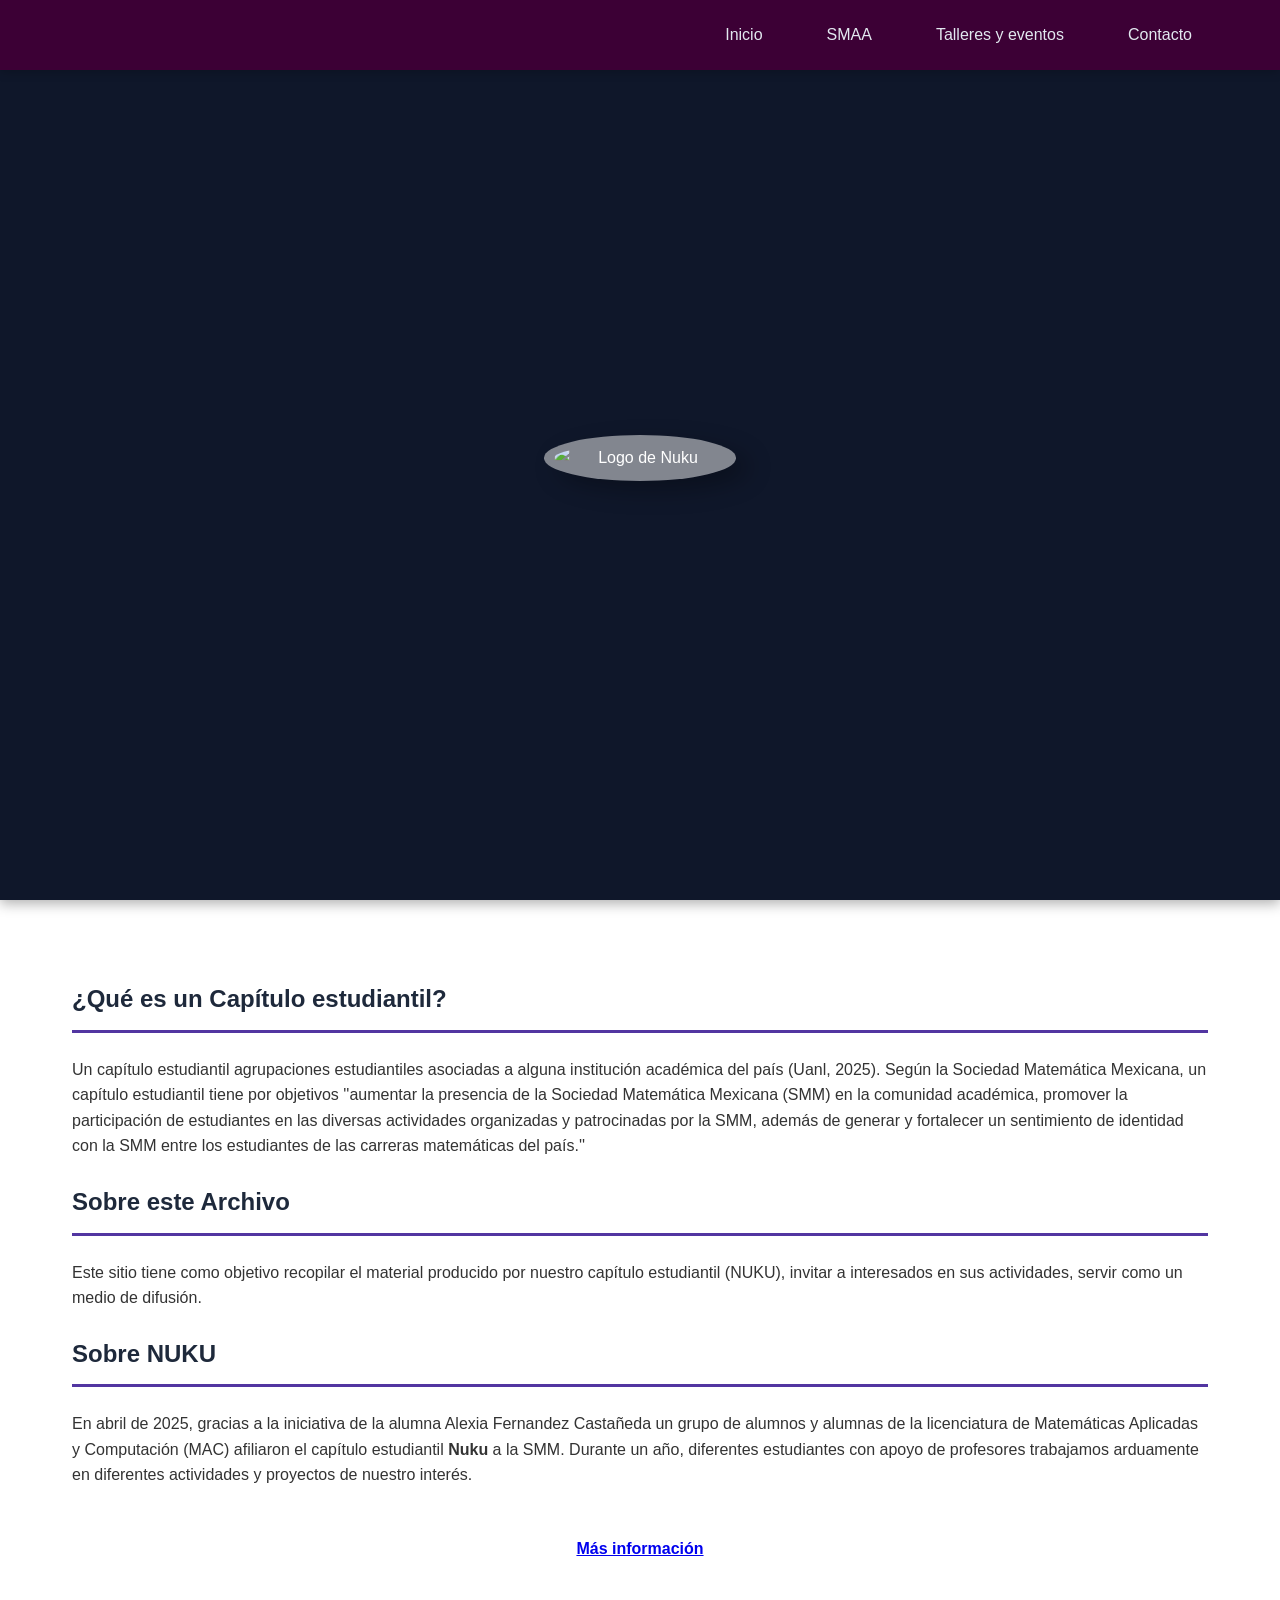
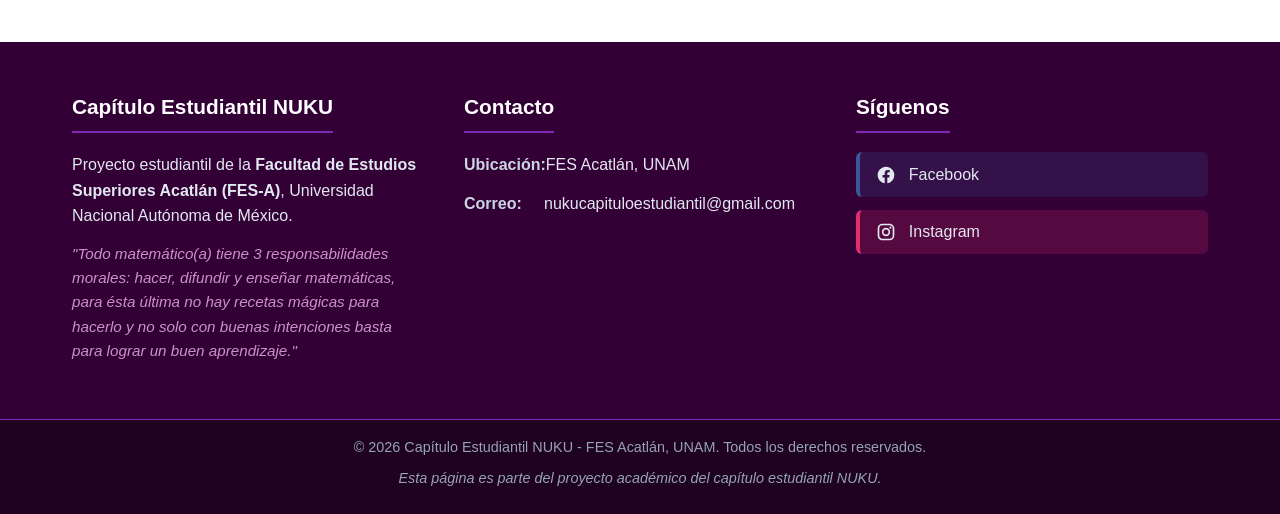
==== index.html @ 7e2d772e "refactor(scripts): separar navbar de la animación del index - Renombrar main.js a navbar.js (solo na" ====
<!DOCTYPE html>
<html lang="es">
<head>
    <meta charset="UTF-8">
    <meta name="viewport" content="width=device-width, initial-scale=1.0">
    <title>NUKU</title>
    <link rel="icon" href="assets/images/NUKUlogo.svg" type="image/svg+xml">
    <script src="https://cdnjs.cloudflare.com/ajax/libs/p5.js/1.11.9/p5.min.js"></script>
    <link rel="stylesheet" href="styles/main.css">
    <link rel="stylesheet" href="scripts/main.js">

</head>
<body>

    <!-- Navbar -->
    <nav class="navbar nukus-navbar">
        <div class="nav-container">
                <!-- <span>Capítulo NUKU</span> -->
                 <a href="#inicio" class="nav-logo">
                    <span class="nav-logo-text">NUKU</span>
                 </a>
            <ul class="nav-menu">
                <li><a href="#inicio">Inicio</a></li>
                <li><a href="pages/smaa.html">SMAA</a></li>
                <li><a href="pages/talleres.html">Talleres y eventos</a></li>
                <!-- <li><a href="pages/eventos.html">Eventos</a></li> -->
                <li><a href="#contacto">Contacto</a></li>
            </ul>
            <div class="nav-toggle" id="navToggle">
                <span></span>
                <span></span>
                <span></span>
            </div>
        </div>
    </nav>

    <!-- Header con el Juego de la Vida -->
    <header id="game-of-life-header">
        <div class="header-content">
            <!-- <h1>Capítulo Estudiantil NUKU</h1>
            <p>Explorando la belleza de los sistemas complejos y las matemáticas</p>
            <span class="header-badge">Simulación reinicia automáticamente al cargar la página</span> -->
            <div class="logo-image-container">
                <img src="assets/images/NUKUlogo.svg" alt="Logo de Nuku" class="logo-img">
            </div>
        </div>
    </header>

    <!-- Contenido principal de la página -->
    <main class="main-content" id="inicio">
        <section>
            <h2 class="section-title">¿Qué es un Capítulo estudiantil?</h2>
            <p>Un capítulo estudiantil agrupaciones estudiantiles asociadas a alguna institución académica del país (Uanl, 2025). Según la Sociedad Matemática Mexicana, un capítulo estudiantil tiene por objetivos ''aumentar la presencia de la Sociedad Matemática Mexicana (SMM) en la comunidad académica, promover la participación de estudiantes en las diversas actividades organizadas y patrocinadas por la SMM, además de generar y fortalecer un sentimiento de identidad con la SMM entre los estudiantes de las carreras matemáticas del país.''</p>
        </section>

        <section>
            <h2 class="section-title">Sobre este Archivo</h2>
            <p>Este sitio tiene como objetivo recopilar el material producido por nuestro capítulo estudiantil (NUKU), invitar a interesados en sus actividades, servir como un medio de difusión.</p>

            <h2 class="section-title">Sobre NUKU</h2>
            <p>En abril de 2025, gracias a la iniciativa de la alumna Alexia Fernandez Castañeda un  grupo de alumnos y alumnas de la licenciatura de Matemáticas Aplicadas y Computación (MAC) afiliaron el capítulo estudiantil <strong>Nuku</strong> a la SMM. Durante un año, diferentes estudiantes con apoyo de profesores trabajamos arduamente en diferentes actividades y proyectos de nuestro interés.</p>


            <div class="document-content" style="margin: 3rem; display:flex;justify-content: center;align-items: center;">
                <a href="https://drive.google.com/file/d/164dhzYgLFeNrxhUMZxVLrJtYrWUlS8YS/view?usp=sharing" target="_blank" rel="noopener noreferrer"><h4>Más información</h4></a>
            </div>
    </section>
    </main>

    <!-- Footer -->
<footer class="footer" id="contacto">
    <div class="footer-container">
        <!-- Sección de información institucional -->
        <div class="footer-section">
            <h3 class="footer-title">Capítulo Estudiantil NUKU</h3>
            <p>Proyecto estudiantil de la <strong>Facultad de Estudios Superiores Acatlán (FES-A)</strong>, Universidad Nacional Autónoma de México.</p>
            <p class="footer-motto">"Todo matemático(a) tiene 3 responsabilidades morales: hacer, difundir y enseñar matemáticas, para ésta última no hay recetas mágicas para hacerlo y no solo con buenas intenciones basta para lograr un buen aprendizaje."</p>
        </div>

        <!-- Sección de contacto -->
        <div class="footer-section">
            <h3 class="footer-title">Contacto</h3>
            <ul class="footer-list">
                <li><strong>Ubicación: </strong> FES Acatlán, UNAM</li>
                <li><strong>Correo: </strong> nukucapituloestudiantil@gmail.com</li>
                <!-- <li><strong>Horario:</strong> Actividades semanales</li> -->
            </ul>
        </div>

        <!-- Sección de redes sociales -->
        <div class="footer-section">
            <h3 class="footer-title">Síguenos</h3>
            <div class="social-links">
                <a href="https://www.facebook.com/groups/1540148930861110" target="_blank" class="social-link facebook">
                    <svg class="social-icon" viewBox="0 0 24 24" width="20" height="20">
                        <path fill="currentColor" d="M12 2.04C6.5 2.04 2 6.53 2 12.06C2 17.06 5.66 21.21 10.44 21.96V14.96H7.9V12.06H10.44V9.85C10.44 7.34 11.93 5.96 14.22 5.96C15.31 5.96 16.45 6.15 16.45 6.15V8.62H15.19C13.95 8.62 13.56 9.39 13.56 10.18V12.06H16.34L15.89 14.96H13.56V21.96A10 10 0 0 0 22 12.06C22 6.53 17.5 2.04 12 2.04Z"/>
                    </svg>
                    Facebook
                </a>
                
                
                <a href="https://www.instagram.com/nukucapituloestudiantil/" target="_blank" class="social-link instagram">
                    <svg class="social-icon" viewBox="0 0 24 24" width="20" height="20">
                        <path fill="currentColor" d="M7.8,2H16.2C19.4,2 22,4.6 22,7.8V16.2A5.8,5.8 0 0,1 16.2,22H7.8C4.6,22 2,19.4 2,16.2V7.8A5.8,5.8 0 0,1 7.8,2M7.6,4A3.6,3.6 0 0,0 4,7.6V16.4C4,18.39 5.61,20 7.6,20H16.4A3.6,3.6 0 0,0 20,16.4V7.6C20,5.61 18.39,4 16.4,4H7.6M17.25,5.5A1.25,1.25 0 0,1 18.5,6.75A1.25,1.25 0 0,1 17.25,8A1.25,1.25 0 0,1 16,6.75A1.25,1.25 0 0,1 17.25,5.5M12,7A5,5 0 0,1 17,12A5,5 0 0,1 12,17A5,5 0 0,1 7,12A5,5 0 0,1 12,7M12,9A3,3 0 0,0 9,12A3,3 0 0,0 12,15A3,3 0 0,0 15,12A3,3 0 0,0 12,9Z"/>
                    </svg>
                    Instagram
                </a>
                
                <!-- <a href="https://github.com" target="_blank" class="social-link github">
                    <svg class="social-icon" viewBox="0 0 24 24" width="20" height="20">
                        <path fill="currentColor" d="M12,2A10,10 0 0,0 2,12C2,16.42 4.87,20.17 8.84,21.5C9.34,21.58 9.5,21.27 9.5,21C9.5,20.77 9.5,20.14 9.5,19.31C6.73,19.91 6.14,17.97 6.14,17.97C5.68,16.81 5.03,16.5 5.03,16.5C4.12,15.88 5.1,15.9 5.1,15.9C6.1,15.97 6.63,16.93 6.63,16.93C7.5,18.45 8.97,18 9.54,17.76C9.63,17.11 9.89,16.67 10.17,16.42C7.95,16.17 5.62,15.31 5.62,11.5C5.62,10.39 6,9.5 6.65,8.79C6.55,8.54 6.2,7.5 6.75,6.15C6.75,6.15 7.59,5.88 9.5,7.17C10.29,6.95 11.15,6.84 12,6.84C12.85,6.84 13.71,6.95 14.5,7.17C16.41,5.88 17.25,6.15 17.25,6.15C17.8,7.5 17.45,8.54 17.35,8.79C18,9.5 18.38,10.39 18.38,11.5C18.38,15.32 16.04,16.16 13.81,16.41C14.17,16.72 14.5,17.33 14.5,18.26C14.5,19.6 14.5,20.68 14.5,21C14.5,21.27 14.66,21.59 15.17,21.5C19.14,20.16 22,16.42 22,12A10,10 0 0,0 12,2Z"/>
                    </svg>
                    GitHub
                </a> -->
                
                <!-- <a href="https://youtube.com" target="_blank" class="social-link youtube">
                    <svg class="social-icon" viewBox="0 0 24 24" width="20" height="20">
                        <path fill="currentColor" d="M10,15L15.19,12L10,9V15M21.56,7.17C21.69,7.64 21.78,8.27 21.84,9.07C21.91,9.87 21.94,10.56 21.94,11.16L22,12C22,14.19 21.84,15.8 21.56,16.83C21.31,17.73 20.73,18.31 19.83,18.56C19.36,18.69 18.5,18.78 17.18,18.84C15.88,18.91 14.69,18.94 13.59,18.94L12,19C7.81,19 5.2,18.84 4.17,18.56C3.27,18.31 2.69,17.73 2.44,16.83C2.31,16.36 2.22,15.73 2.16,14.93C2.09,14.13 2.06,13.44 2.06,12.84L2,12C2,9.81 2.16,8.2 2.44,7.17C2.69,6.27 3.27,5.69 4.17,5.44C4.64,5.31 5.5,5.22 6.82,5.16C8.12,5.09 9.31,5.06 10.41,5.06L12,5C16.19,5 18.8,5.16 19.83,5.44C20.73,5.69 21.31,6.27 21.56,7.17Z"/>
                    </svg>
                    YouTube
                </a> -->
            </div>
        </div>

        <!-- Sección de enlaces rápidos -->
        <!-- <div class="footer-section">
            <h3 class="footer-title">Enlaces rápidos</h3>
            <ul class="footer-list">
                <li><a href="#inicio">Inicio</a></li>
                <li><a href="smaa.html">SMAA</a></li>
                <li><a href="talleres.html">Talleres</a></li>
                <li><a href="#eventos">Eventos</a></li>
                <li><a href="contacto.html">Contacto</a></li>
            </ul>
        </div> -->

    </div>

    <!-- Línea de copyright -->
    <div class="footer-bottom">
        <div class="footer-bottom-container">
            <p>&copy; 2026 Capítulo Estudiantil NUKU - FES Acatlán, UNAM. Todos los derechos reservados.</p>
            <p class="footer-disclaimer">Esta página es parte del proyecto académico del capítulo estudiantil NUKU.</p>
        </div>
    </div>
</footer>

<script src="scripts/main.js"></script>
<script src="scripts/gamelife.js"></script>
</body>
</html>
---- styles/main.css ----
* {
    margin: 0;
    padding: 0;
    box-sizing: border-box;
}

body {
    font-family: 'Segoe UI', Tahoma, Geneva, Verdana, sans-serif;
    color: #333;
    line-height: 1.6;
}

        /* Contenedor del header con el canvas */
#game-of-life-header {
    width: 100%;
    height: 100vh;
    position: relative;
    background: #0f172a;
    overflow: hidden;
    box-shadow: 0 4px 12px rgba(0, 0, 0, 0.3);
}

/* Canvas se posiciona detrás del contenido */
#game-of-life-header canvas {
    position: absolute;
    top: 0;
    left: 0;
    z-index: 1;
    display: block;
}

.header-content {
    position: relative;
    z-index: 2;
    max-width: 1200px;
    margin: 0 auto;
    padding: 2rem;
    height: 100%;
    display: flex;
    flex-direction: column;
    justify-content: center;
    color: white;
    text-align: center;
    padding-top: 80px; /* Añade espacio para el navbar */
}

.header-content h1 {
    font-size: 3.5rem;
    margin-bottom: 1rem;
    text-shadow: 2px 2px 8px rgba(0, 0, 0, 0.7);
    color: #ffffff;
}

.header-content p {
    font-size: 1.4rem;
    max-width: 700px;
    margin: 0 auto 2rem;
    color: #e2e8f0;
    text-shadow: 1px 1px 4px rgba(0, 0, 0, 0.5);
}

.header-badge {
    display: inline-block;
    background: rgba(147, 51, 234, 0.85);
    color: white;
    padding: 0.5rem 1.5rem;
    border-radius: 50px;
    font-weight: bold;
    font-size: 1.1rem;
    margin-top: 1rem;
    align-self: center;
}

/* Contenido principal de la página */
.main-content {
    max-width: 1200px;
    margin: 5rem auto;
    padding: 0 2rem;
}

.section-title {
    color: #1e293b;
    border-bottom: 3px solid #5235a1;
    padding-bottom: 0.7rem;
    margin: 1.5rem 0;
}


        /* Estilos para el Navbar */
.navbar.nukus-navbar{
    display: block;
    position: fixed !important;
    top: 0 !important;
    left: 0 !important;
    width: 100% !important;
    background-color: #3c0035;
    backdrop-filter: blur(10px);
    z-index: 1000;
    box-shadow: 0 2px 10px rgba(0, 0, 0, 0.2);
}

.nukus-navbar .nav-container {
    max-width: 1200px;
    margin: 0 auto;
    padding: 0 2rem;
    display: flex;
    justify-content: space-between;
    align-items: center;
    height: 70px;
}

.nukus-navbar .nav-logo {
    color: white;
    font-size: 1.5rem;
    font-weight: bold;
}

.nukus-navbar .nav-menu {
    display: flex;
    list-style: none;
    gap: 2rem;
}

.nukus-navbar .nav-menu a {
    color: #e2e8f0;
    text-decoration: none;
    font-weight: 500;
    padding: 0.5rem 1rem;
    border-radius: 4px;
    transition: all 0.3s ease;
}

.nav-menu a:hover {
    background-color: rgba(200, 144, 252, 0.521);
    color: #ffffff;
}

.nukus-navbar .nav-toggle {
    display: none;
    flex-direction: column;
    cursor: pointer;
    gap: 4px;
}

.nav-toggle span {
    width: 25px;
    height: 3px;
    background-color: white;
    border-radius: 2px;
    transition: 0.3s;
}


/* Estilos del Footer */
.footer {
    background-color: #330036;
    color: #e2e8f0;
    padding-top: 3rem;
    margin-top: 4rem;
    /* border-top: 3px solid #10b981; */
}

.footer-container {
    max-width: 1200px;
    margin: 0 auto;
    padding: 0 2rem;
    display: grid;
    grid-template-columns: repeat(auto-fit, minmax(250px, 1fr));
    gap: 2.5rem;
    margin-bottom: 2rem;
}

.footer-section {
    margin-bottom: 1.5rem;
}

.footer-title {
    color: #ffffff;
    font-size: 1.3rem;
    margin-bottom: 1.2rem;
    padding-bottom: 0.5rem;
    border-bottom: 2px solid #7d28bb;
    display: inline-block;
}

.footer-motto {
    font-style: italic;
    color: #cb90c9;
    margin-top: 0.8rem;
    font-size: 0.95rem;
}

.footer-list {
    list-style: none;
    padding: 0;
}

.footer-list li {
    margin-bottom: 0.8rem;
    display: flex;
    flex-wrap: wrap;
}

.footer-list li strong {
    min-width: 80px;
    color: #cbd5e1;
}

.footer-list a {
    color: #93c5fd;
    text-decoration: none;
    transition: color 0.3s;
    padding: 0.2rem 0;
    display: inline-block;
}

.footer-list a:hover {
    color: #60a5fa;
    text-decoration: underline;
}

/* Redes sociales */
.social-links {
    display: flex;
    flex-direction: column;
    gap: 0.8rem;
}

.social-link {
    display: flex;
    align-items: center;
    gap: 0.8rem;
    color: #e2e8f0;
    text-decoration: none;
    padding: 0.6rem 1rem;
    border-radius: 6px;
    transition: all 0.3s ease;
    font-weight: 500;
}

.social-link:hover {
    transform: translateX(5px);
    text-decoration: none;
}

.social-icon {
    transition: transform 0.3s ease;
}

.social-link:hover .social-icon {
    transform: scale(1.2);
}

/* Colores específicos para cada red social */
.facebook {
    background-color: rgba(59, 89, 152, 0.2);
    border-left: 4px solid #3b5998;
}

.facebook:hover {
    background-color: rgba(59, 89, 152, 0.3);
}

.twitter {
    background-color: rgba(29, 161, 242, 0.2);
    border-left: 4px solid #1da1f2;
}

.twitter:hover {
    background-color: rgba(29, 161, 242, 0.3);
}

.instagram {
    background-color: rgba(225, 48, 108, 0.2);
    border-left: 4px solid #e1306c;
}

.instagram:hover {
    background-color: rgba(225, 48, 108, 0.3);
}

.github {
    background-color: rgba(24, 23, 23, 0.2);
    border-left: 4px solid #181717;
}

.github:hover {
    background-color: rgba(24, 23, 23, 0.3);
}

.youtube {
    background-color: rgba(255, 0, 0, 0.2);
    border-left: 4px solid #ff0000;
}

.youtube:hover {
    background-color: rgba(255, 0, 0, 0.3);
}

/* Sección inferior del footer */
.footer-bottom {
    background-color: #1f0120;
    padding: 1rem 0;
    border-top: 1px solid #7d28bb;
}

.footer-bottom-container {
    max-width: 1200px;
    margin: 0 auto;
    padding: 0 2rem;
    text-align: center;
}

.footer-bottom p {
    color: #94a3b8;
    font-size: 0.9rem;
    margin-bottom: 0.5rem;
}

.footer-disclaimer {
    color: #64748b;
    font-size: 0.85rem;
    font-style: italic;
}

.logo-image-container {
    display: flex;
    justify-content: center;
    align-items: center;
    margin-bottom: 2rem;
}

.logo-img {
    width: 12rem;
    /* height: 150px; */
    border-radius: 50%;
    object-fit: contain;
    background-color: rgba(240, 240, 240, 0.514);
    padding: 10px;
    box-shadow: 13px 9px 25px rgba(0, 0, 0, 0.3);
    /* border: 4px solid rgba(255, 255, 255, 0.2); */
    animation: float 6s ease-in-out infinite;
}


/* Estilos para el logo en el navbar */
.nav-logo {
    display: flex;
    align-items: center;
    gap: 12px;
    text-decoration: none;
    color: white;
    font-weight: 600;
    font-size: 1.1rem;
    transition: opacity 0.3s;
}

.nav-logo:hover {
    opacity: 0.9;
}

.navbar-logo-img {
    height: 40px;
    border-radius: 50%;
    object-fit: contain;
    background-color: rgba(255, 255, 255, 0.582);
    padding: 1px;
    box-shadow: 0 2px 5px rgba(0, 0, 0, 0.2);
    border: 2px solid rgba(255, 255, 255, 0.2);
}

.nav-logo-text {
    display: none; /* Oculto en móviles por defecto */
}

        /* Imagen del cartel */
        .poster-container {
            padding: 30px;
            text-align: center;
            background: #f8fafc;
            border-bottom: 1px solid #e2e8f0;
        }
        
        .poster-image {
            max-width: 800px;
            width: 100%;
            height: auto;
            border-radius: 10px;
            box-shadow: 0 5px 15px rgba(0, 0, 0, 0.1);
            border: 1px solid #cbd5e1;
        }
        


/* ESTILOS PARA EVENTO Y TALLERES */


/* ========== ESTILOS COMPARTIDOS SMAA-EVENTOS-TALLERES ========== */

/* Headers de páginas */
.page-header, .smaa-header, .workshops-header {
    background: linear-gradient(135deg, #330036, #3c0035, #7d28bb);
    /* background-image: url(../assets/images/header-talleres.png); */
    background-size: cover;
    background-blend-mode: overlay; /* Mezcla el degradado con la imagen */
    color: white;
    padding: 100px 0 60px;
    text-align: center;
    margin-bottom: 50px;
}
.page-header::after, 
.smaa-header::after, 
.workshops-header::after {
    content: '';
    position: absolute;
    top: 0;
    left: 0;
    width: 100%;
    height: 100%;
    background: rgba(51, 0, 54, 0.3); /* Color de tu paleta con transparencia */
    z-index: 0;
    pointer-events: none;
}

.page-header h1, .smaa-header h1, .workshops-header h1 {
    font-size: 3rem;
    margin-bottom: 15px;
    text-shadow: 2px 2px 4px rgba(0,0,0,0.2);
}

.page-header p, .smaa-header p, .workshops-header p {
    font-size: 1.2rem;
    max-width: 700px;
    margin: 0 auto;
    opacity: 0.95;
}

/* Contenedor principal */
.smaa-container, .events-container, .workshops-container {
    max-width: 1200px;
    margin: 100px auto 50px;
    padding: 0 20px;
}

/* ========== ESTILOS ESPECÍFICOS SMAA ========== */

/* Tarjeta de invitación */
.invitation-card, .next-presentation {
    background: white;
    border-radius: 15px;
    box-shadow: 0 10px 30px rgba(0, 0, 0, 0.1);
    margin-bottom: 50px;
    overflow: hidden;
    border: 1px solid #e2e8f0;
}

.invitation-header, .next-header {
    background: linear-gradient(135deg, #330036, #7d28bb);
    color: white;
    padding: 30px;
    text-align: center;
}

.invitation-header h2, .next-header h2 {
    font-size: 2rem;
    margin-bottom: 10px;
}

/* Detalles de ponencia */
.presentation-details {
    padding: 30px;
}

.presentation-title {
    color: #330036;
    font-size: 1.8rem;
    margin-bottom: 15px;
    border-left: 4px solid #7d28bb;
    padding-left: 15px;
}

.presenter-info {
    text-align: center;
    margin-bottom: 25px;
}

.presenter-name {
    font-size: 1.5rem;
    color: #3c0035;
    font-weight: 600;
    margin-bottom: 5px;
}

.presenter-role {
    color: #64748b;
    font-style: italic;
}

.presentation-description {
    background: #f1f5f9;
    padding: 20px;
    border-radius: 8px;
    margin-bottom: 25px;
    border-left: 4px solid #7d28bb;
}

/* Tabla de información */
.info-table, .sessions-table {
    width: 100%;
    border-collapse: collapse;
    background: white;
    border-radius: 8px;
    overflow: hidden;
    box-shadow: 0 3px 10px rgba(0, 0, 0, 0.08);
}

.info-table th, .sessions-table th {
    background-color: #330036;
    color: white;
    padding: 15px;
    text-align: left;
    font-weight: 600;
}

.info-table td, .sessions-table td {
    padding: 15px;
    border-bottom: 1px solid #e2e8f0;
}

.info-table tr:nth-child(even), .sessions-table tr:nth-child(even) {
    background-color: #f8fafc;
}

/* Estados de sesiones */
.confirmed::before {
    content: "✨ ";
    color: gold;
}

.pending {
    color: #64748b;
    font-style: italic;
}

.pending::after {
    content: " (esperando confirmación)";
    font-size: 0.9em;
    color: #ef4444;
}

.vacation {
    background-color: #fffbeb !important;
    color: #b45309;
    font-weight: 600;
    text-align: center;
}

/* ========== ESTILOS PARA EVENTOS ========== */

/* Filtros */
.event-filters {
    display: flex;
    justify-content: center;
    gap: 15px;
    margin-bottom: 40px;
    flex-wrap: wrap;
}

.filter-btn {
    padding: 10px 25px;
    border: 2px solid #7d28bb;
    background: transparent;
    color: #7d28bb;
    border-radius: 50px;
    font-weight: 600;
    cursor: pointer;
    transition: all 0.3s;
}

.filter-btn:hover, .filter-btn.active {
    background: #7d28bb;
    color: white;
}

/* Grid de eventos */
.events-grid {
    display: grid;
    grid-template-columns: repeat(auto-fit, minmax(350px, 1fr));
    gap: 30px;
    margin-bottom: 60px;
}

.event-card {
    background: white;
    border-radius: 15px;
    overflow: hidden;
    box-shadow: 0 5px 15px rgba(0,0,0,0.08);
    transition: all 0.3s;
    border: 1px solid #e2e8f0;
}

.event-card:hover {
    transform: translateY(-5px);
    box-shadow: 0 15px 30px rgba(0,0,0,0.12);
}

.event-image {
    height: 200px;
    background: linear-gradient(135deg, #330036, #7d28bb);
    position: relative;
    display: flex;
    align-items: center;
    justify-content: center;
    color: white;
    font-size: 3rem;
}

.event-date-badge {
    position: absolute;
    top: 15px;
    right: 15px;
    background: #7d28bb;
    color: white;
    padding: 8px 15px;
    border-radius: 50px;
    font-weight: 600;
    font-size: 0.9rem;
}

.event-content {
    padding: 25px;
}

.event-category {
    display: inline-block;
    padding: 5px 12px;
    background: #f3e8ff;
    color: #7d28bb;
    border-radius: 50px;
    font-size: 0.8rem;
    font-weight: 600;
    margin-bottom: 15px;
}

.event-title {
    font-size: 1.5rem;
    color: #330036;
    margin-bottom: 15px;
}

.event-meta {
    display: flex;
    gap: 20px;
    margin-bottom: 15px;
    color: #64748b;
    font-size: 0.95rem;
}

.event-description {
    color: #475569;
    margin-bottom: 20px;
}

.event-footer {
    display: flex;
    justify-content: space-between;
    align-items: center;
    padding-top: 15px;
    border-top: 1px solid #e2e8f0;
}

.event-price {
    color: #7d28bb;
    font-weight: 700;
    font-size: 1.2rem;
}

.event-price.free {
    color: #10b981;
}

.event-link {
    background: #7d28bb;
    color: white;
    padding: 8px 20px;
    border-radius: 50px;
    text-decoration: none;
    font-weight: 600;
    transition: background 0.3s;
}

.event-link:hover {
    background: #330036;
}

/* Evento destacado */
.featured-event {
    grid-column: 1 / -1;
    display: grid;
    grid-template-columns: 1fr 1fr;
    background: linear-gradient(135deg, #330036, #7d28bb);
    color: white;
    border-radius: 15px;
    overflow: hidden;
    margin-bottom: 30px;
}

.featured-content {
    padding: 40px;
    display: flex;
    flex-direction: column;
    justify-content: center;
}

.featured-badge {
    background: #7d28bb;
    display: inline-block;
    padding: 5px 15px;
    border-radius: 50px;
    font-weight: 600;
    margin-bottom: 20px;
    width: fit-content;
}

.featured-content h2 {
    font-size: 2.2rem;
    margin-bottom: 20px;
}

.featured-meta {
    display: flex;
    gap: 30px;
    margin-bottom: 25px;
    flex-wrap: wrap;
}

.featured-button {
    background: white;
    color: #330036;
    padding: 15px 30px;
    border-radius: 50px;
    text-decoration: none;
    font-weight: 700;
    width: fit-content;
    transition: transform 0.3s;
}

.featured-button:hover {
    transform: scale(1.05);
}

/* Calendario */
.sombreado {
    background: white;
    border-radius: 15px;
    padding: 30px;
    margin: 50px 0;
    box-shadow: 0 5px 15px rgba(0,0,0,0.08);
}

.calendar-grid {
    display: grid;
    grid-template-columns: repeat(7, 1fr);
    gap: 10px;
}

.calendar-day {
    aspect-ratio: 1;
    background: #f8fafc;
    border-radius: 10px;
    padding: 10px;
    position: relative;
    border: 2px solid transparent;
}

.calendar-day.has-event {
    background: #f3e8ff;
    font-weight: 600;
}

.calendar-day.has-event .event-dot {
    width: 8px;
    height: 8px;
    background: #7d28bb;
    border-radius: 50%;
    position: absolute;
    bottom: 5px;
    left: 50%;
    transform: translateX(-50%);
}

/* ========== ESTILOS PARA TALLERES ========== */

/* Categorías */
.categories-grid {
    display: flex;
    justify-content: center;
    gap: 20px;
    margin-bottom: 50px;
    flex-wrap: wrap;
}

.category-chip {
    padding: 12px 30px;
    background: white;
    border: 2px solid #7d28bb;
    border-radius: 50px;
    color: #7d28bb;
    font-weight: 600;
    cursor: pointer;
    transition: all 0.3s;
}

.category-chip:hover, .category-chip.active {
    background: #7d28bb;
    color: white;
}

/* Grid de talleres */
.workshops-grid {
    display: grid;
    grid-template-columns: repeat(auto-fit, minmax(350px, 1fr));
    gap: 30px;
    margin-bottom: 60px;
}

.workshop-card {
    background: white;
    border-radius: 20px;
    overflow: hidden;
    box-shadow: 0 5px 15px rgba(0,0,0,0.08);
    border: 1px solid #e2e8f0;
}

.workshop-card:hover {
    transform: translateY(-5px);
    box-shadow: 0 20px 30px rgba(0,0,0,0.12);
}

.workshop-image {
    height: 180px;
    background: linear-gradient(135deg, #330036, #7d28bb);
    display: flex;
    align-items: center;
    justify-content: center;
    font-size: 3rem;
    color: white;
    position: relative;
}

.workshop-level {
    position: absolute;
    top: 15px;
    right: 15px;
    background: #7d28bb;
    color: white;
    padding: 5px 15px;
    border-radius: 50px;
    font-weight: 600;
    font-size: 0.8rem;
}

.workshop-content {
    padding: 25px;
}

.workshop-category {
    display: inline-block;
    padding: 5px 15px;
    background: #f3e8ff;
    color: #7d28bb;
    border-radius: 50px;
    font-size: 0.8rem;
    font-weight: 600;
    margin-bottom: 15px;
}

.workshop-title {
    font-size: 1.4rem;
    color: #330036;
    margin-bottom: 15px;
}

.workshop-instructor {
    display: flex;
    align-items: center;
    gap: 10px;
    margin-bottom: 15px;
}

.instructor-avatar {
    width: 35px;
    height: 35px;
    background: linear-gradient(135deg, #330036, #7d28bb);
    border-radius: 50%;
    display: flex;
    align-items: center;
    justify-content: center;
    color: white;
    font-weight: 600;
}

.workshop-meta {
    display: grid;
    grid-template-columns: repeat(2, 1fr);
    gap: 15px;
    margin: 20px 0;
    padding: 15px 0;
    border-top: 1px solid #e2e8f0;
    border-bottom: 1px solid #e2e8f0;
}

.workshop-price {
    font-size: 1.3rem;
    font-weight: 700;
    color: #7d28bb;
}

.workshop-price.free {
    color: #10b981;
}

.workshop-button {
    background: #7d28bb;
    color: white;
    padding: 10px 25px;
    border-radius: 50px;
    text-decoration: none;
    font-weight: 600;
    display: block;
    text-align: center;
    margin-top: 20px;
}

.workshop-button:hover {
    background: #330036;
}

/* Taller destacado */
.featured-workshop {
    background: white;
    border-radius: 20px;
    padding: 40px;
    margin-bottom: 50px;
    display: grid;
    grid-template-columns: 1fr 1fr;
    gap: 40px;
    box-shadow: 0 10px 30px rgba(0,0,0,0.1);
    border: 2px solid #7d28bb;
}

.featured-info h2 {
    font-size: 2rem;
    color: #330036;
    margin-bottom: 15px;
}

.featured-badge {
    background: #7d28bb;
    color: white;
    padding: 5px 15px;
    border-radius: 50px;
    display: inline-block;
    margin-bottom: 20px;
}

.detail-box {
    flex: 1;
    min-width: 150px;
    background: #f8fafc;
    padding: 15px;
    border-radius: 10px;
}

.detail-number {
    font-size: 1.8rem;
    font-weight: 700;
    color: #7d28bb;
}


.upcoming-date {
    text-align: center;
    background: #7d28bb;
    color: white;
    padding: 10px 20px;
    border-radius: 10px;
    min-width: 100px;
}

.upcoming-day {
    font-size: 1.8rem;
    font-weight: 700;
}

.upcoming-action {
    background: #7d28bb;
    color: white;
    padding: 10px 25px;
    border-radius: 50px;
    text-decoration: none;
    font-weight: 600;
}

.upcoming-action:hover {
    background: #330036;
}

/* ========== RESPONSIVE ========== */
@media (max-width: 768px) {
    .page-header, .smaa-header, .workshops-header {
        padding: 80px 0 40px;
    }
    
    .page-header h1 {
        font-size: 2.2rem;
    }
    
    .featured-event, .featured-workshop {
        grid-template-columns: 1fr;
    }
    
    .upcoming-item {
        grid-template-columns: 1fr;
        text-align: center;
    }
    
    .calendar-grid {
        gap: 5px;
    }
    
    .workshop-meta {
        grid-template-columns: 1fr;
    }
}



.event-poster {
    width: 90%;
    height: 80%; /* Altura fija para todos los carteles */
    overflow: hidden;
    border-radius: 10px;
    margin-bottom: 15px;
    box-shadow: 0 3px 10px rgba(0,0,0,0.1);
}

.event-poster-img {
    width: 100%;
    height: 100%;
    object-fit: cover; /* La imagen se ajusta sin deformarse */
    display: block;
}

.carousel-container {
    width: 80%;
    max-width: 800px;  /* opcional: tamaño máximo */
    height: 90vh;      /* 80% del alto de la pantalla */
    margin: 0 auto;    /* centrar */
}

.carousel-container .carousel,
.carousel-container .carousel-inner,
.carousel-container .carousel-item {
    height: 100%;
}

.carousel-container img {
    width: 100%;
    height: 100%;
    object-fit: contain;  /* hace que todas las imágenes se vean iguales sin deformarse */
}
/* Cambiar fondo del botón completo */
.carousel-control-prev,
.carousel-control-next {
    background-color: rgba(0, 0, 0, 0.123);
    width: 8%;
    border-radius: 5px;
}

/* Hover (al pasar el mouse) */
.carousel-control-prev:hover,
.carousel-control-next:hover {
    background-color: rgba(216, 216, 216, 0.164);  /* color naranja */
}

/* Forzar que esos textos se vean bien */
.talleres-lista, .info-taller {
    white-space: normal;
    word-wrap: break-word;
    line-height: 1.4;
}

/* Para pantallas muy pequeñas */
@media (max-width: 480px) {
    body {
        overflow-x: hidden; /* Evita scroll horizontal */
    }
    
    .main, .container, /* tus contenedores principales */
    .eventos-container {
        width: 100%;
        max-width: 100%;
        padding: 15px;
        margin: 0;
        box-sizing: border-box;
    }
    
    /* Texto más pequeño y fluido */
    h1 {
        font-size: 1.8rem;
        word-wrap: break-word;
    }
    
    h2, h3 {
        font-size: 1.3rem;
    }
    
    p, li, .descripcion {
        font-size: 0.9rem;
        word-wrap: break-word;
    }
    
    /* Fechas y eventos */
    .fecha-evento, .lugar-evento {
        display: block;
        padding: 8px 0;
    }
    
    /* URLs largas */
    a {
        word-break: break-all; /* Rompe URLs largas */
    }
    
    /* Corrige el carrusel si lo tienes */
    .carousel, .carousel-container {
        height: auto;
        min-height: 40vh;
    }
    
    .carousel-container img {
        height: auto;
        max-height: 40vh;
    }
}

/* Contenedor para desplazamiento horizontal */
.table-responsive {
    width: 100%;
    overflow-x: auto;
    -webkit-overflow-scrolling: touch; /* Scroll suave en iOS */
}

/* Opcional: mejorar visualización del scroll */
.table-responsive::-webkit-scrollbar {
    height: 6px;
}

.table-responsive::-webkit-scrollbar-track {
    background: #f1f1f1;
    border-radius: 10px;
}

.table-responsive::-webkit-scrollbar-thumb {
    background: #888;
    border-radius: 10px;
}

.table-responsive::-webkit-scrollbar-thumb:hover {
    background: #555;
}

/* Mantener la tabla con ancho automático */
.sessions-table {
    width: 100%;
    min-width: 600px; /* Ancho mínimo antes de que aparezca scroll */
    border-collapse: collapse;
}


/*       formulario      */
.formss {
    width: 100%;
    height: 80vh;
    border: none;
}


/* TALLERES/EVENTOS: CALENDARIO */


/* ===== CALENDARIO ===== */
#calendario-wrapper {
    max-width: 900px;
    margin: 0 auto;
    padding: 20px;
    font-family: 'Segoe UI', sans-serif;
}

.calendario-header {
    display: flex;
    justify-content: space-between;
    align-items: center;
    margin-bottom: 20px;
}

.calendario-header h3 {
    margin: 0;
    color: #3c0035;
    font-weight: 600;
}

.calendario-semana {
    display: grid;
    grid-template-columns: repeat(7, 1fr);
    text-align: center;
    font-weight: 600;
    color: #3c0035;
    margin-bottom: 10px;
    background: #f8f0ff;
    border-radius: 8px;
    padding: 8px 0;
}

.calendario-grid {
    display: grid;
    grid-template-columns: repeat(7, 1fr);
    gap: 6px;
}

.calendario-dia {
    background: #f8fafc;
    border-radius: 8px;
    min-height: 80px;
    padding: 6px;
    transition: all 0.2s;
    border: 1px solid #e2e8f0;
    display: flex;
    flex-direction: column;
    overflow: hidden;
    width: 100%;
    min-width: 0;
}

.con-evento:hover {
    transform: scale(1.02);
    box-shadow: 0 4px 12px rgba(0,0,0,0.1);
    z-index: 2;
}

.calendario-dia.otro-mes {
    opacity: 0.3;
    pointer-events: none;
}

.calendario-dia .dia-numero {
    font-weight: 600;
    font-size: 0.9rem;
    color: #1e293b;
    margin-bottom: 4px;
    flex-shrink: 0;
}

.calendario-dia.con-evento {
    color: white;
    border: 2px solid #7d28bb;
    cursor: pointer;
}

.calendario-dia.con-evento .dia-numero {
    color: white;
    text-shadow: 0 1px 3px rgba(0,0,0,0.3);
}

.evento-etiqueta {
    font-size: 0.6rem;
    background: rgba(255,255,255,0.2);
    border-radius: 4px;
    padding: 1px 4px;
    margin-top: 2px;
    white-space: nowrap;
    overflow: hidden;
    text-overflow: ellipsis;
    color: white;
    font-weight: 500;
}

.evento-etiqueta-multiple {
    font-size: 0.6rem;
    background: rgba(255,255,255,0.3);
    border-radius: 4px;
    padding: 1px 4px;
    margin-top: 2px;
    text-align: center;
    color: white;
    font-weight: 600;
}

@media (max-width: 768px) {
    .calendario-dia {
        min-height: 70px;
        padding: 4px;
    }
    .calendario-dia .dia-numero {
        font-size: 0.7rem;
    }
    .evento-etiqueta {
        font-size: 0.5rem;
        padding: 1px 3px;
        white-space: nowrap;
        overflow: hidden;
        text-overflow: ellipsis;
    }
    .evento-etiqueta-multiple {
        font-size: 0.5rem;
        padding: 1px 3px;
    }
}
@media (max-width: 420px) {
    .calendario-dia {
        min-height: 50px;
        padding: 3px;
    }
    .calendario-dia .dia-numero {
        font-size: 0.6rem;
    }
    .evento-etiqueta {
        font-size: 0.4rem;
        padding: 1px 2px;
    }
    .evento-etiqueta-multiple {
        font-size: 0.4rem;
        padding: 1px 2px;
    }
}

@media(max-width: 425px){
    .nukus-navbar .navbar-logo-img {
        width: 3rem;
        height: 45px;
    }    
    .navbar-logo-img {
        width: 45px;
        height: 45px;
    }
    
    .nav-logo-text {
        display: inline;
    }
}

@media (max-width: 480px) {
    .social-link {
        min-width: 100%;
    }
    .navbar-logo-img {
        width: 45px;
        height: 45px;
    }
}

@media (min-width: 768px){
    .navbar-logo-img {
        width: 45px;
        height: 45px;
    }
    
}

@media (max-width: 768px) {

    .logo-img {
        width: 120px;
        height: 120px;
    }
    .nukus-navbar .nav-menu {
        position: fixed;
        top: 70px;
        left: -100%;
        flex-direction: column;
        background-color: #3c0035;
        width: 100%;
        text-align: center;
        transition: 0.3s;
        padding: 2rem 0;
        gap: 1rem;
    }

    .nukus-navbar .nav-menu.active {
        left: 0;
    }

    .nukus-navbar .nav-toggle {
        display: flex;
    }

    .footer-container {
        grid-template-columns: 1fr;
        gap: 2rem;
    }
    
    .footer {
        padding-top: 2rem;
    }
    
    .social-links {
        flex-direction: row;
        flex-wrap: wrap;
        justify-content: center;
    }
    
    .social-link {
        flex: 1;
        min-width: 150px;
        justify-content: center;
    }
    /* EL CARRUSEL */
    .carousel, 
    .carousel-inner, 
    .carousel-item {
        height: auto !important;
        min-height: 300px;
    }
    
    /* Las imágenes del carrusel */
    .carousel-item img {
        height: 200px !important;  /* Altura fija más pequeña */
        object-fit: cover;
    }

    .carousel-control-prev,
    .carousel-control-next {
        width: 10%;
        opacity: 0.4;  /* más sutiles */
    }
    
    .carousel-control-prev:hover,
    .carousel-control-next:hover {
        opacity: 0.8;  /* se ven al tocar */
    }

    .sessions-table th,
    .sessions-table td {
        /* padding: 10px 8px; */
        font-size: 14px;
        white-space: wrap; /* Evita que el texto se rompa dentro de celdas */
    }
    .sessions-table {
        width: max-content;
        min-width: 100%;
    }
    
    /* Si quieres que algunas columnas sean más flexibles */
    .sessions-table td:first-child,
    .sessions-table th:first-child {
        position: sticky;
        left: 0;
        z-index: 1;
    }
}

@media(min-width: 1400px){
    .navbar-logo-img {
        width: 3rem;
        /* width: 5rem; */
    }
}

/* ===== HEADER CON CARRUSEL ===== */
.carrusel-header {
    position: relative;
    height: 100vh;
    min-height: 500px;
    overflow: hidden;
    color: white;
    margin-bottom: 50px;
}

/* Contenedor del carrusel */
.carrusel-fondo {
    position: absolute;
    top: 0;
    left: 0;
    width: 100%;
    height: 100%;
    z-index: 0;
}

.carrusel-fondo .slide {
    position: absolute;
    top: 0;
    left: 0;
    width: 100%;
    height: 100%;
    opacity: 0;
    transition: opacity 1.5s ease-in-out;
    background-size: cover;
    background-position: center;
    background-color: #330036; /* Color de respaldo */
}

.carrusel-fondo .slide.activo {
    opacity: 1;
}

/* Capa de oscurecimiento para legibilidad del texto */
.carrusel-header::after {
    content: '';
    position: absolute;
    top: 0;
    left: 0;
    width: 100%;
    height: 100%;
    background: rgba(0, 0, 0, 0.5); /* Oscurece la imagen para que el texto se vea */
    z-index: 1;
    pointer-events: none;
}

/* Contenido superpuesto */
.carrusel-header .header-content {
    position: relative;
    z-index: 2;
    height: 100%;
    display: flex;
    flex-direction: column;
    justify-content: center;
    align-items: center;
    text-align: center;
    padding: 2rem;
    padding-top: 80px;
}

/* Indicadores (puntos) */
.carrusel-indicadores {
    position: absolute;
    bottom: 30px;
    left: 0;
    right: 0;
    display: flex;
    justify-content: center;
    gap: 12px;
    z-index: 3;
}

.carrusel-indicadores .punto {
    width: 12px;
    height: 12px;
    border-radius: 50%;
    background: rgba(255, 255, 255, 0.4);
    cursor: pointer;
    transition: all 0.3s ease;
    border: none;
    padding: 0;
}

.carrusel-indicadores .punto.activo {
    background: white;
    transform: scale(1.2);
}

.carrusel-indicadores .punto:hover {
    background: rgba(255, 255, 255, 0.8);
}

/* Responsive */
@media (max-width: 768px) {
    .carrusel-header {
        min-height: 400px;
        height: 70vh;
    }
    
    .carrusel-indicadores .punto {
        width: 10px;
        height: 10px;
    }
}

@media (max-width: 480px) {
    .carrusel-header {
        min-height: 300px;
        height: 60vh;
    }
}
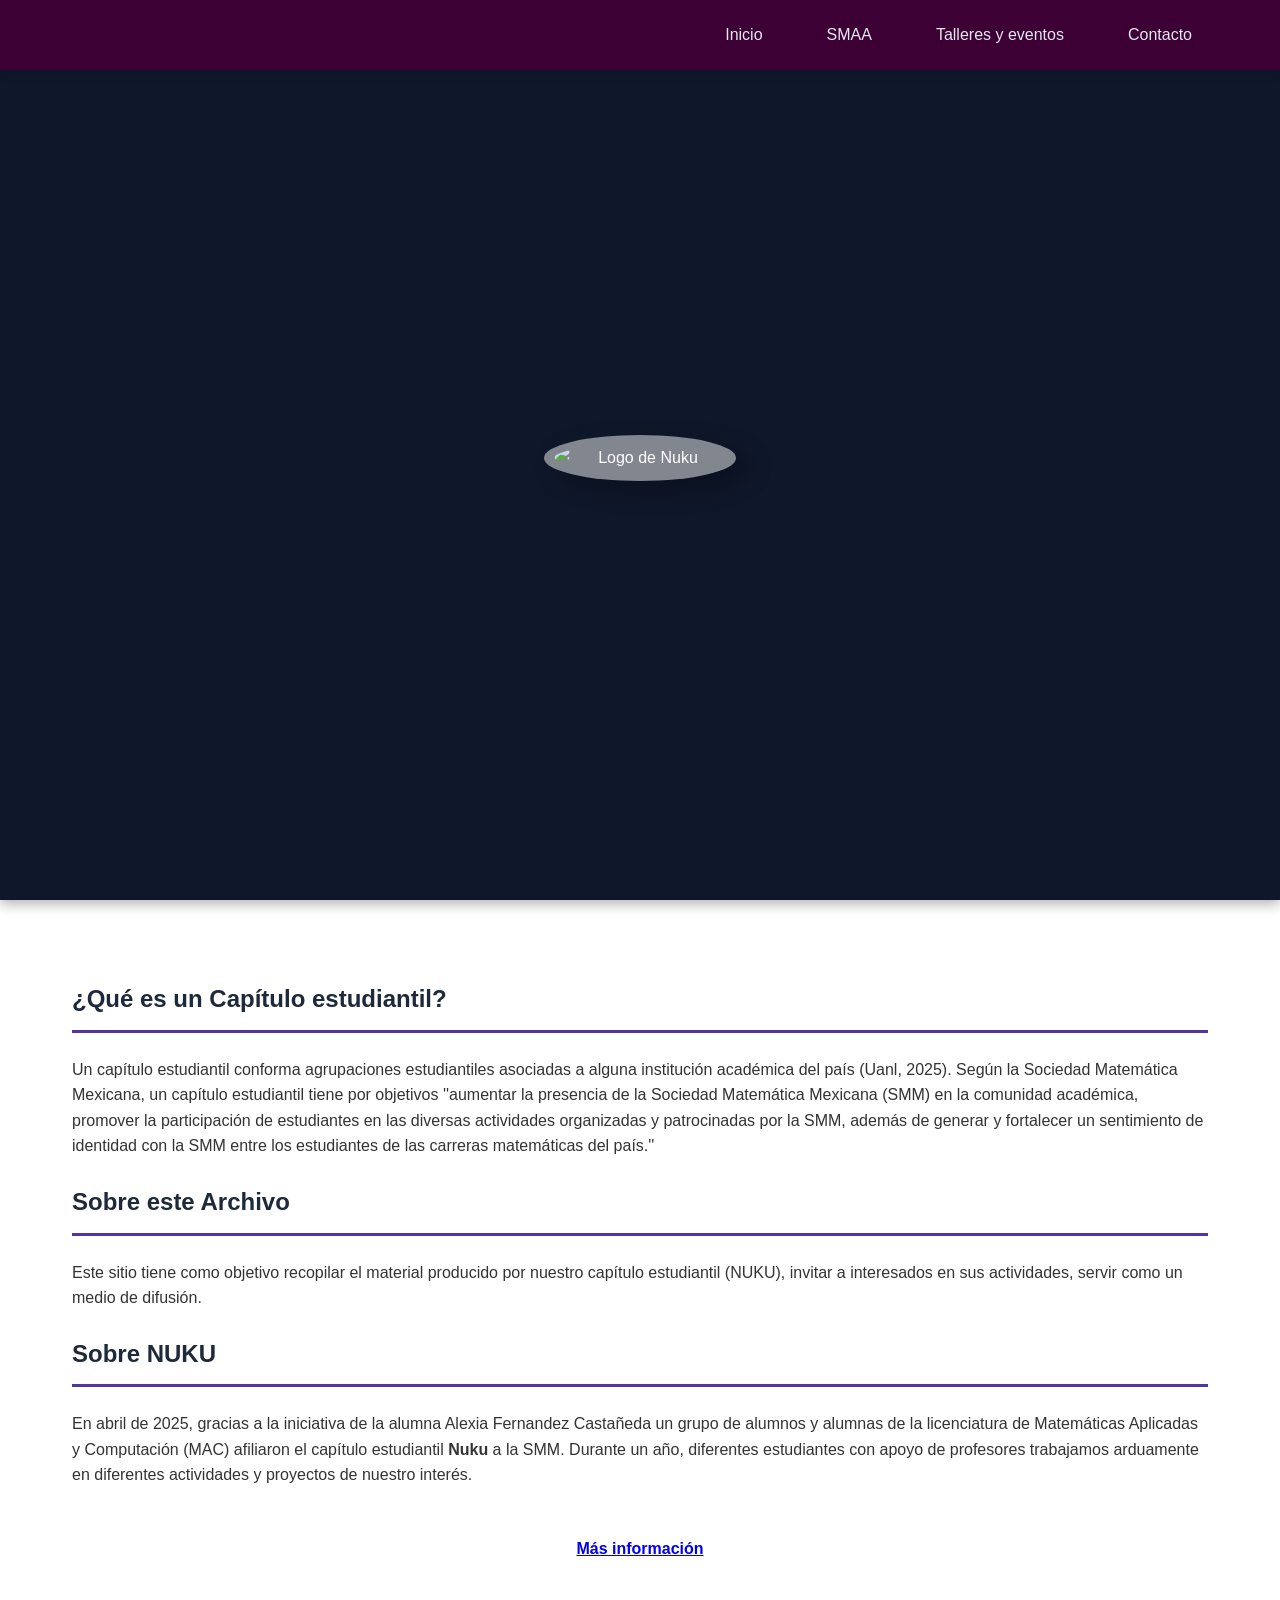
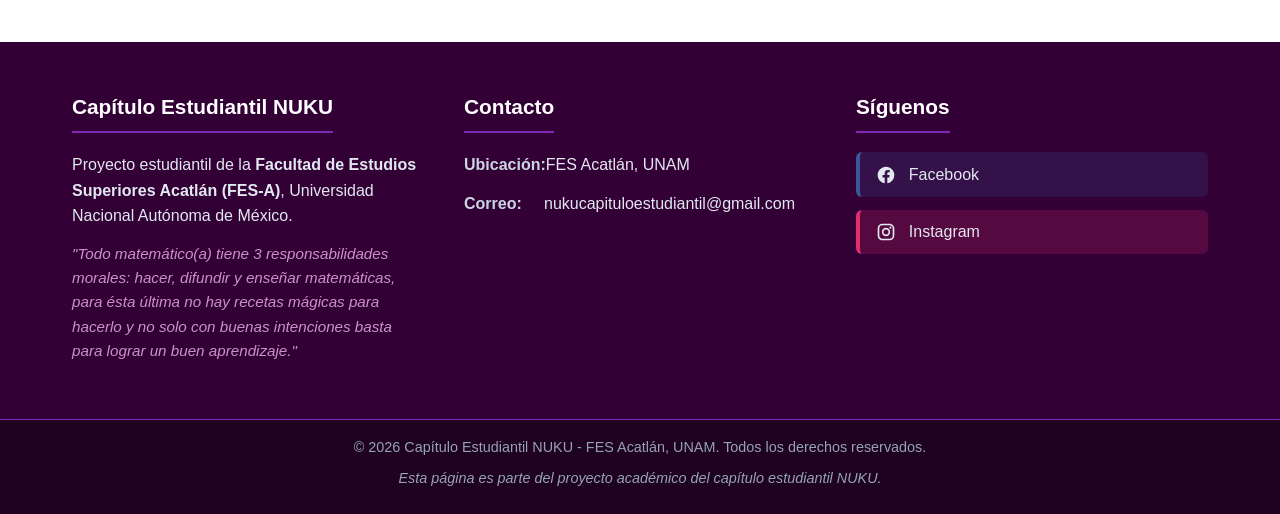
==== commit 608af041: "fix(footer): actualizacion link de instagram" ====
--- a/index.html
+++ b/index.html
@@ -50,7 +50,7 @@
     <main class="main-content" id="inicio">
         <section>
             <h2 class="section-title">¿Qué es un Capítulo estudiantil?</h2>
-            <p>Un capítulo estudiantil agrupaciones estudiantiles asociadas a alguna institución académica del país (Uanl, 2025). Según la Sociedad Matemática Mexicana, un capítulo estudiantil tiene por objetivos ''aumentar la presencia de la Sociedad Matemática Mexicana (SMM) en la comunidad académica, promover la participación de estudiantes en las diversas actividades organizadas y patrocinadas por la SMM, además de generar y fortalecer un sentimiento de identidad con la SMM entre los estudiantes de las carreras matemáticas del país.''</p>
+            <p>Un capítulo estudiantil conforma agrupaciones estudiantiles asociadas a alguna institución académica del país (Uanl, 2025). Según la Sociedad Matemática Mexicana, un capítulo estudiantil tiene por objetivos ''aumentar la presencia de la Sociedad Matemática Mexicana (SMM) en la comunidad académica, promover la participación de estudiantes en las diversas actividades organizadas y patrocinadas por la SMM, además de generar y fortalecer un sentimiento de identidad con la SMM entre los estudiantes de las carreras matemáticas del país.''</p>
         </section>
 
         <section>
@@ -99,7 +99,7 @@
                 </a>
                 
                 
-                <a href="https://www.instagram.com/nukucapituloestudiantil/" target="_blank" class="social-link instagram">
+                <a href="https://www.instagram.com/nuku_capitulo_estudiantil/" target="_blank" class="social-link instagram">
                     <svg class="social-icon" viewBox="0 0 24 24" width="20" height="20">
                         <path fill="currentColor" d="M7.8,2H16.2C19.4,2 22,4.6 22,7.8V16.2A5.8,5.8 0 0,1 16.2,22H7.8C4.6,22 2,19.4 2,16.2V7.8A5.8,5.8 0 0,1 7.8,2M7.6,4A3.6,3.6 0 0,0 4,7.6V16.4C4,18.39 5.61,20 7.6,20H16.4A3.6,3.6 0 0,0 20,16.4V7.6C20,5.61 18.39,4 16.4,4H7.6M17.25,5.5A1.25,1.25 0 0,1 18.5,6.75A1.25,1.25 0 0,1 17.25,8A1.25,1.25 0 0,1 16,6.75A1.25,1.25 0 0,1 17.25,5.5M12,7A5,5 0 0,1 17,12A5,5 0 0,1 12,17A5,5 0 0,1 7,12A5,5 0 0,1 12,7M12,9A3,3 0 0,0 9,12A3,3 0 0,0 12,15A3,3 0 0,0 15,12A3,3 0 0,0 12,9Z"/>
                     </svg>
@@ -145,7 +145,7 @@
     </div>
 </footer>
 
-<script src="scripts/main.js"></script>
+<script src="scripts/navbar.js"></script>
 <script src="scripts/gamelife.js"></script>
 </body>
 </html>
--- a/styles/main.css
+++ b/styles/main.css
@@ -452,6 +452,7 @@
     margin-bottom: 50px;
     overflow: hidden;
     border: 1px solid #e2e8f0;
+    margin-top: 5em;
 }
 
 .invitation-header, .next-header {
